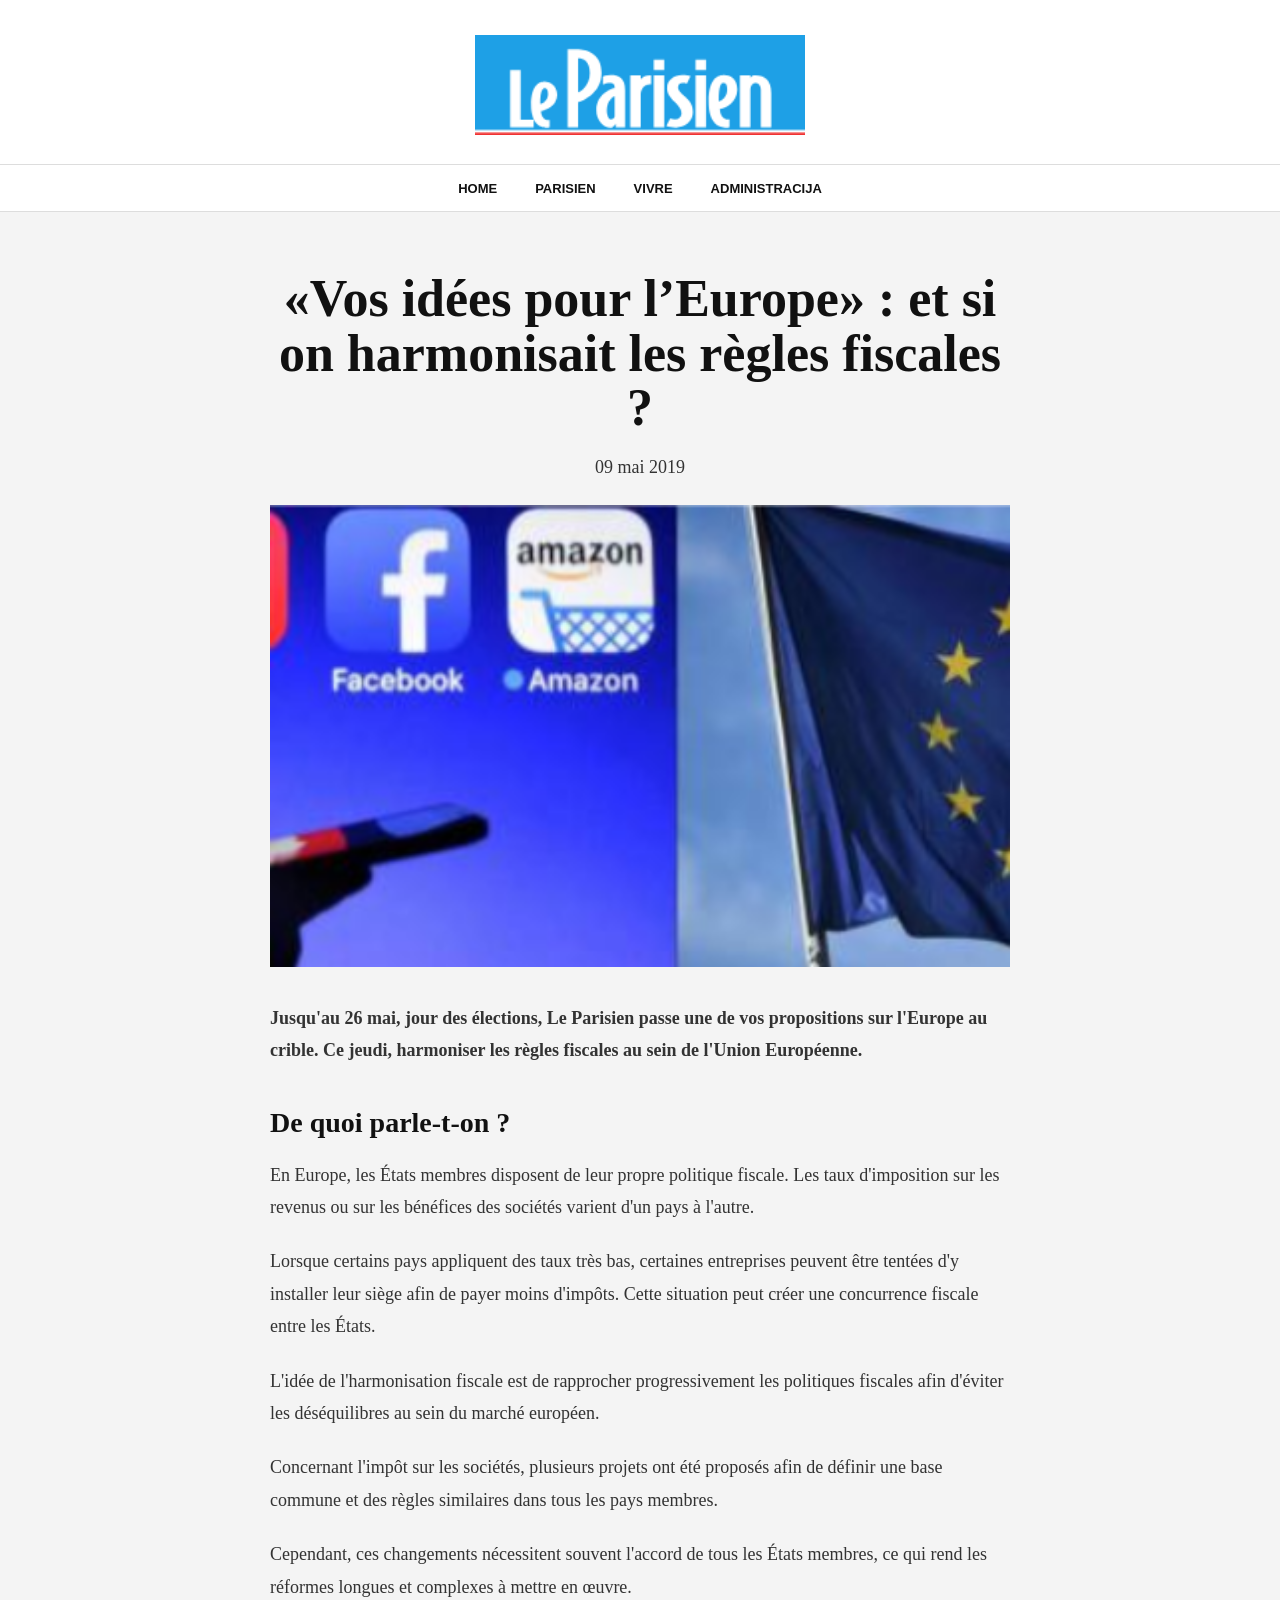
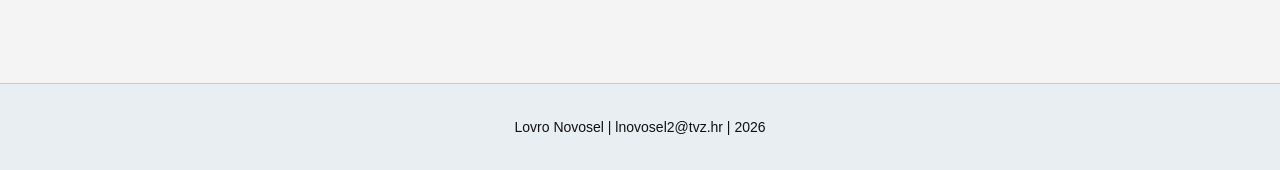
==== clanak.html @ cd8c3115 "prva faza završena" ====
<!DOCTYPE html>
<html lang="hr">
<head>
    <meta charset="UTF-8">
    <meta name="viewport" content="width=device-width, initial-scale=1.0">
    <title>Le Parisien - Članak</title>
    <link rel="stylesheet" href="style.css">
</head>
<body>

<header>
    <a href="index.html">
        <img src="img/logo.png" alt="Le Parisien">
    </a>
</header>

<nav>
    <ul>
        <li><a href="index.html">HOME</a></li>
        <li><a href="index.html#parisien">PARISIEN</a></li>
        <li><a href="index.html#vivre">VIVRE</a></li>
        <li><a href="#">ADMINISTRACIJA</a></li>
    </ul>
</nav>

<main class="clanak">

    <h1>«Vos idées pour l’Europe» : et si on harmonisait les règles fiscales ?</h1>

    <p class="datum">09 mai 2019</p>

    <img src="img/img3.png" alt="Vijest">

    <p class="uvod">
        Jusqu'au 26 mai, jour des élections, Le Parisien passe une de vos
        propositions sur l'Europe au crible. Ce jeudi, harmoniser les règles
        fiscales au sein de l'Union Européenne.
    </p>

    <h2>De quoi parle-t-on ?</h2>

    <p>
        En Europe, les États membres disposent de leur propre politique fiscale.
        Les taux d'imposition sur les revenus ou sur les bénéfices des sociétés
        varient d'un pays à l'autre.
    </p>

    <p>
        Lorsque certains pays appliquent des taux très bas, certaines entreprises
        peuvent être tentées d'y installer leur siège afin de payer moins d'impôts.
        Cette situation peut créer une concurrence fiscale entre les États.
    </p>

    <p>
        L'idée de l'harmonisation fiscale est de rapprocher progressivement les
        politiques fiscales afin d'éviter les déséquilibres au sein du marché
        européen.
    </p>

    <p>
        Concernant l'impôt sur les sociétés, plusieurs projets ont été proposés
        afin de définir une base commune et des règles similaires dans tous les
        pays membres.
    </p>

    <p>
        Cependant, ces changements nécessitent souvent l'accord de tous les États
        membres, ce qui rend les réformes longues et complexes à mettre en œuvre.
    </p>

</main>

<footer>
    <p>Lovro Novosel | lnovosel2@tvz.hr | 2026</p>
</footer>

</body>
</html>
---- style.css ----
* {
    margin: 0;
    padding: 0;
    box-sizing: border-box;
}

body {
    background-color: #f4f4f4;
    font-family: Georgia, "Times New Roman", serif;
    color: #111;
}

header {
    background-color: white;
    text-align: center;
    padding: 35px 0 25px 0;
}

header img {
    width: 330px;
    max-width: 80%;
}

nav {
    background-color: white;
    border-top: 1px solid #ddd;
    border-bottom: 1px solid #ddd;
}

nav ul {
    list-style: none;
    display: flex;
    justify-content: center;
    gap: 38px;
    padding: 14px 0;
}

nav a {
    text-decoration: none;
    color: #111;
    font-family: Arial, sans-serif;
    font-size: 13px;
    font-weight: bold;
}

main {
    max-width: 1050px;
    margin: 45px auto 70px auto;
    padding: 0 20px;
}

section {
    margin-bottom: 70px;
}

section h2 {
    font-family: Arial, sans-serif;
    font-size: 32px;
    font-weight: bold;
    margin-bottom: 25px;
    padding-top: 10px;
    border-top: 4px solid #111;
    display: inline-block;
}

.vijesti {
    display: flex;
    gap: 25px;
}

article {
    width: 33.33%;
}

article img {
    width: 100%;
    height: 235px;
    object-fit: cover;
    display: block;
}

article h3 {
    margin-top: 14px;
    font-size: 22px;
    line-height: 1.25;
    font-weight: bold;
}

article a {
    text-decoration: none;
    color: #111;
}

article a:hover {
    color: #0055aa;
}


.clanak {
    max-width: 780px;
    margin: 60px auto 80px auto;
    padding: 0 20px;
}

.clanak h1 {
    font-size: 52px;
    line-height: 1.05;
    text-align: center;
    margin-bottom: 15px;
    font-weight: bold;
}

.datum {
    text-align: center;
    color: #777;
    font-size: 12px;
    margin-bottom: 25px;
}

.clanak img {
    width: 100%;
    display: block;
    margin-bottom: 35px;
}

.uvod {
    font-size: 22px;
    line-height: 1.45;
    font-weight: bold;
    margin-bottom: 30px;
}

.clanak h2 {
    font-size: 28px;
    margin-top: 40px;
    margin-bottom: 20px;
    border: none;
    padding: 0;
}

.clanak p {
    font-size: 18px;
    line-height: 1.8;
    color: #333;
    margin-bottom: 22px;
}


footer {
    background-color: #e8eef2;
    border-top: 1px solid #ccc;
    text-align: center;
    padding: 35px 20px;
    font-family: Arial, sans-serif;
}

footer p {
    font-size: 14px;
}

/* responzivnost */
@media (max-width: 800px) {
    nav ul {
        flex-direction: column;
        align-items: center;
        gap: 12px;
    }

    .vijesti {
        flex-direction: column;
    }

    article {
        width: 100%;
    }

    article img {
        height: auto;
    }

    section h2 {
        font-size: 26px;
    }
}
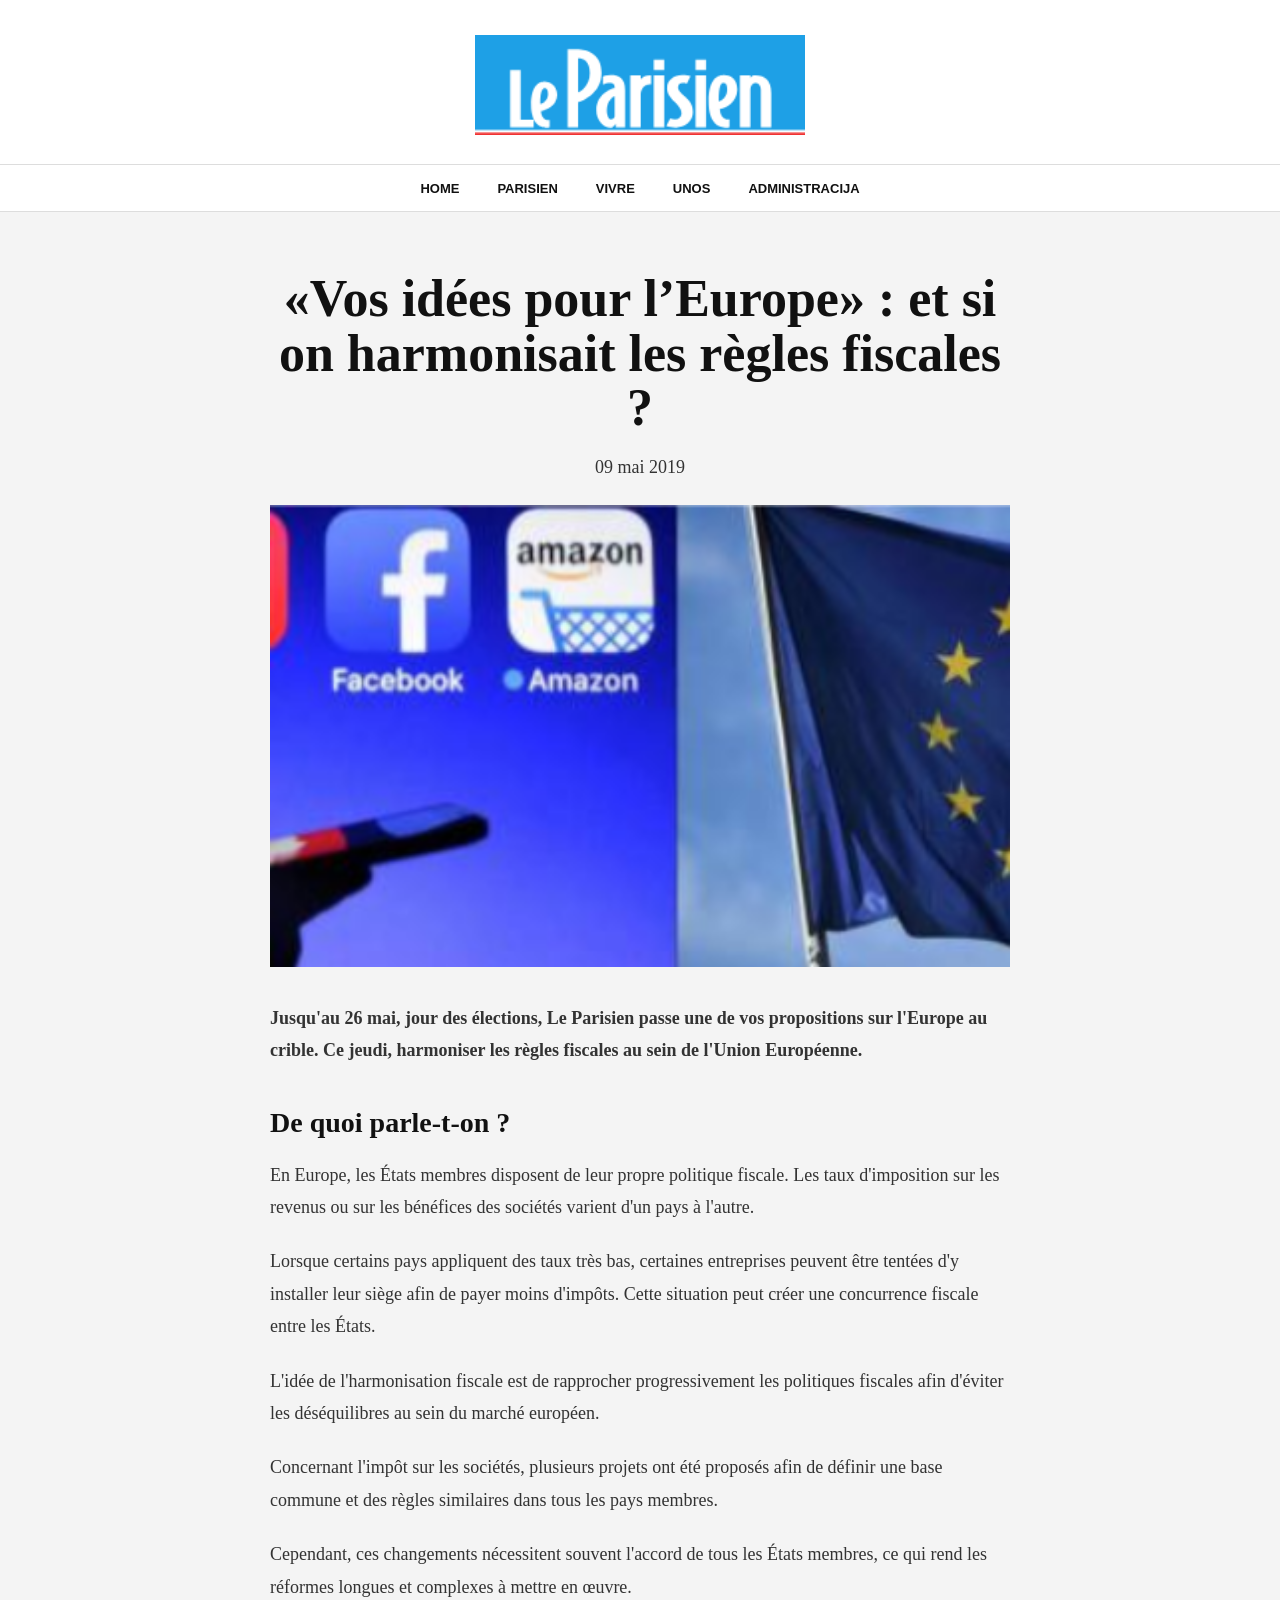
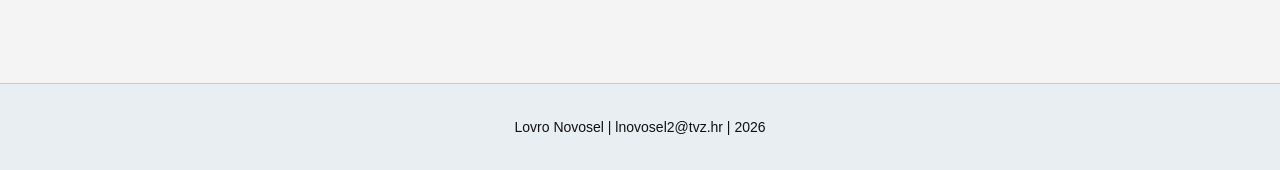
==== commit a2cdaee5: "završena druga faza" ====
--- a/clanak.html
+++ b/clanak.html
@@ -19,6 +19,7 @@
         <li><a href="index.html">HOME</a></li>
         <li><a href="index.html#parisien">PARISIEN</a></li>
         <li><a href="index.html#vivre">VIVRE</a></li>
+        <li><a href="unos.html">UNOS</a></li>
         <li><a href="#">ADMINISTRACIJA</a></li>
     </ul>
 </nav>
--- a/style.css
+++ b/style.css
@@ -158,6 +158,110 @@
     font-size: 14px;
 }
 
+/* UNOS VIJESTI */
+
+.forma-stranica {
+    max-width: 750px;
+    margin: 50px auto 80px auto;
+    padding: 0 20px;
+}
+
+.forma-stranica h1 {
+    font-family: Arial, sans-serif;
+    font-size: 34px;
+    margin-bottom: 30px;
+}
+
+.form-item {
+    margin-bottom: 22px;
+}
+
+.form-item label {
+    display: block;
+    font-family: Arial, sans-serif;
+    font-weight: bold;
+    margin-bottom: 8px;
+}
+
+.form-field-textual {
+    width: 100%;
+    padding: 12px;
+    border: 1px solid #bbb;
+    font-size: 16px;
+    font-family: Arial, sans-serif;
+}
+
+.checkbox-item label {
+    font-weight: normal;
+}
+
+.form-buttons {
+    display: flex;
+    gap: 15px;
+}
+
+.form-buttons button {
+    padding: 10px 25px;
+    border: none;
+    background-color: #111;
+    color: white;
+    font-weight: bold;
+    cursor: pointer;
+}
+
+.form-buttons button:hover {
+    background-color: #0055aa;
+}
+
+/* PRIKAZ IZ PHP SKRIPTE */
+
+.prikaz-clanka {
+    max-width: 900px;
+    margin: 50px auto 80px auto;
+    padding: 0 20px;
+}
+
+.prikaz-clanka .category {
+    font-family: Arial, sans-serif;
+    font-size: 20px;
+    font-weight: bold;
+    text-decoration: underline;
+    margin-bottom: 25px;
+}
+
+.prikaz-clanka h1 {
+    font-family: Arial, sans-serif;
+    font-size: 32px;
+    text-transform: uppercase;
+    margin-bottom: 25px;
+}
+
+.prikaz-clanka .meta {
+    font-family: Arial, sans-serif;
+    font-size: 13px;
+    color: #555;
+    margin-bottom: 8px;
+}
+
+.prikaz-clanka img {
+    width: 70%;
+    height: 30em;
+    object-fit: cover;
+    display: block;
+    margin: 30px auto;
+}
+
+.prikaz-clanka .about {
+    font-size: 18px;
+    font-style: italic;
+    margin-bottom: 25px;
+}
+
+.prikaz-clanka .content {
+    font-size: 16px;
+    line-height: 1.7;
+}
+
 /* responzivnost */
 @media (max-width: 800px) {
     nav ul {
